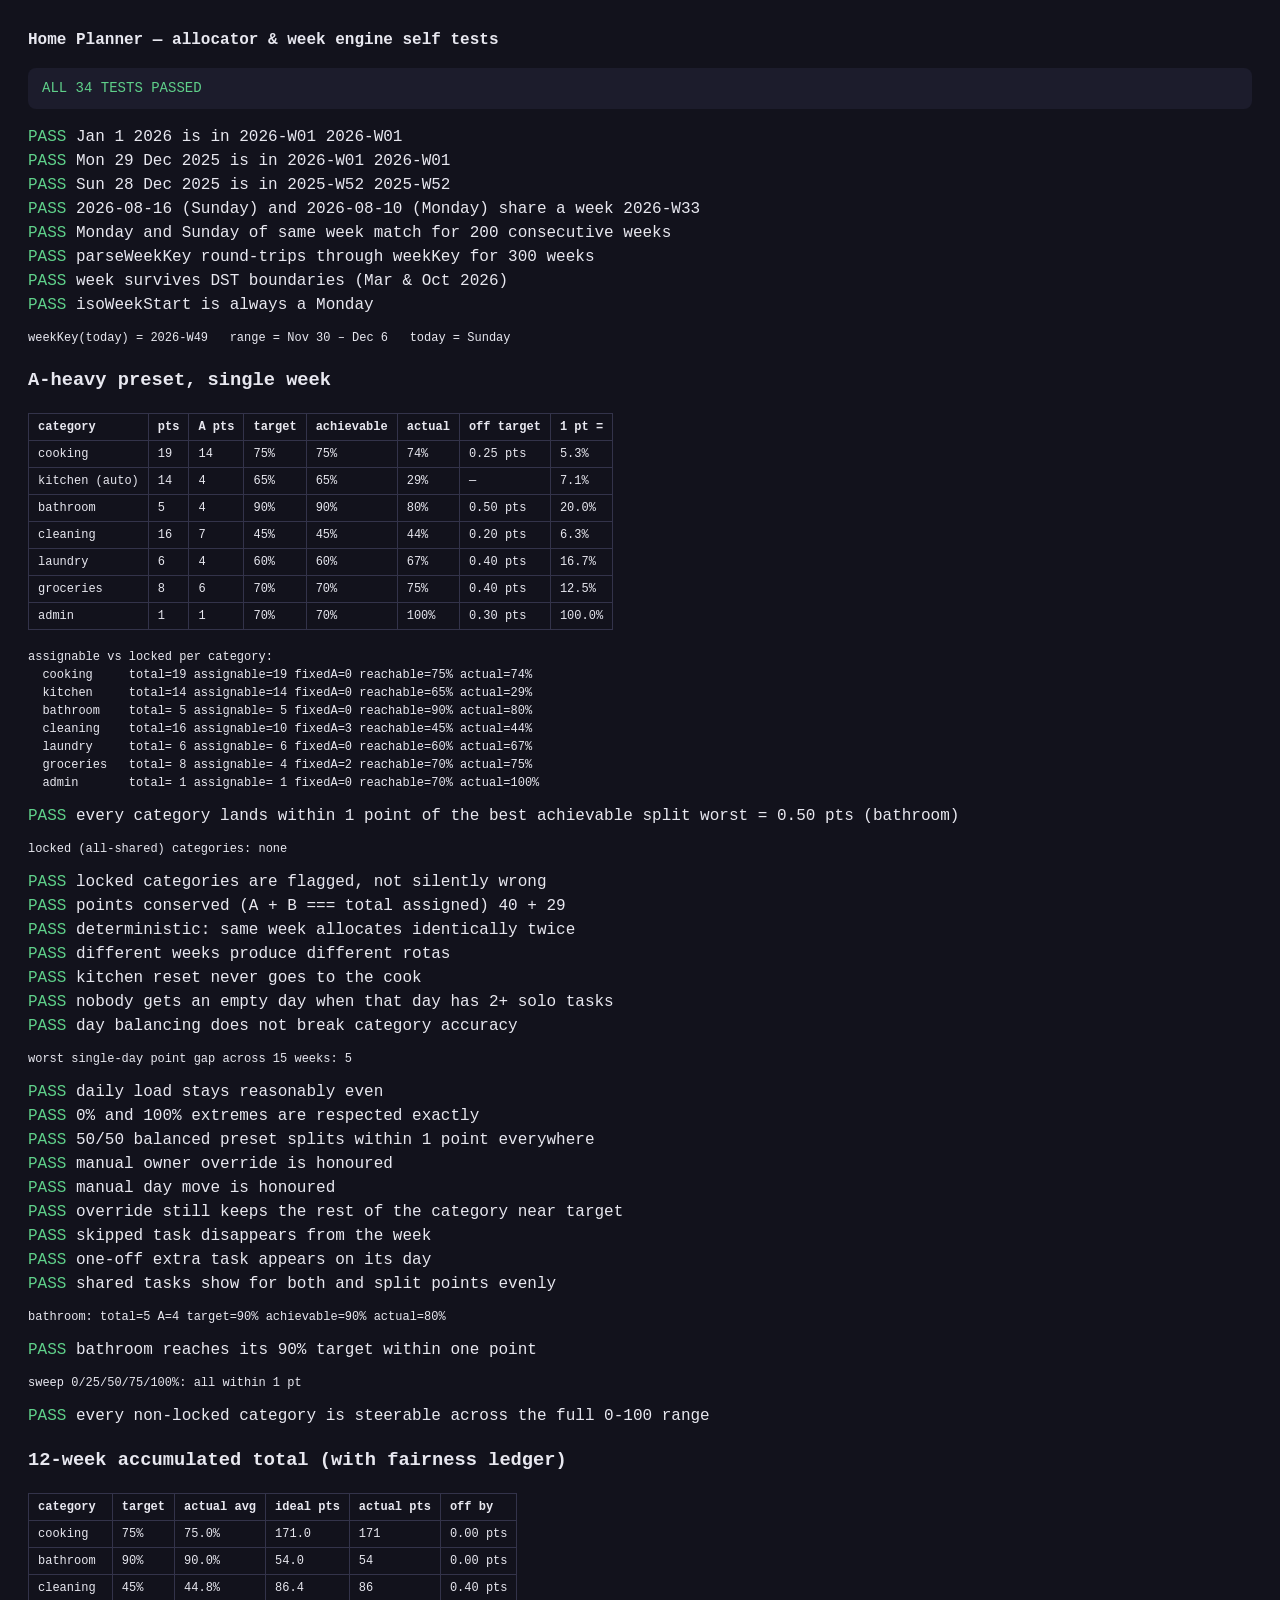
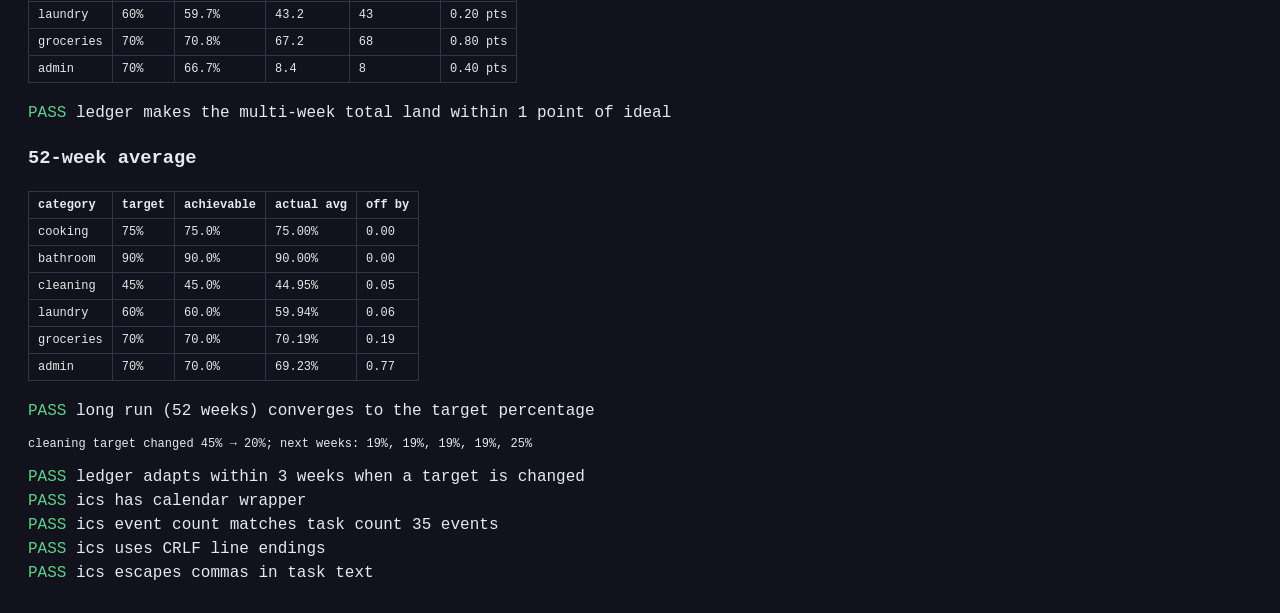
==== tests/self-test.html @ 7e5d30ae "Home Planner: installable, tablet-first weekly task planner A small offline-capable web app that spl" ====
<!DOCTYPE html>
<html lang="en">
<head>
<meta charset="UTF-8">
<title>Home Planner — self tests</title>
<style>
  body{font-family:ui-monospace,SFMono-Regular,Menlo,monospace;background:#12121c;color:#e8e8f0;padding:20px;line-height:1.5}
  h1{font-size:16px;margin:0 0 14px}
  .pass{color:#5fd08a}.fail{color:#ff7b72;font-weight:700}
  table{border-collapse:collapse;margin:10px 0 18px;font-size:12px}
  td,th{border:1px solid #33334a;padding:4px 9px;text-align:left}
  pre{white-space:pre-wrap;font-size:12px}
  #summary{margin:16px 0;padding:10px 14px;border-radius:8px;background:#1c1c2c;font-size:14px}
</style>
</head>
<body>
<h1>Home Planner — allocator &amp; week engine self tests</h1>
<div id="summary">running…</div>
<div id="out"></div>
<script type="module">
import { weekKey, parseWeekKey, shiftWeekKey, isoWeekStart, DAY_NAMES, weekRangeLabel, dayName } from '../js/week.js';
import { normalise, defaultShares } from '../js/state.js';
import { allocate, allocateWeek, weekTaskInstances, BOTH } from '../js/allocate.js';
import { buildIcs } from '../js/ics.js';
import { DEFAULT_TASKS } from '../js/data.js';

const out = document.getElementById('out');
let pass = 0, fail = 0;

function log(html) { const d = document.createElement('div'); d.innerHTML = html; out.appendChild(d); }
function ok(name, cond, extra = '') {
  if (cond) { pass++; log(`<span class="pass">PASS</span> ${name} ${extra}`); }
  else { fail++; log(`<span class="fail">FAIL</span> ${name} ${extra}`); }
}

// ── week engine ──────────────────────────────────────────────
ok('Jan 1 2026 is in 2026-W01', weekKey(new Date(2026, 0, 1)) === '2026-W01', weekKey(new Date(2026, 0, 1)));
ok('Mon 29 Dec 2025 is in 2026-W01', weekKey(new Date(2025, 11, 29)) === '2026-W01', weekKey(new Date(2025, 11, 29)));
ok('Sun 28 Dec 2025 is in 2025-W52', weekKey(new Date(2025, 11, 28)) === '2025-W52', weekKey(new Date(2025, 11, 28)));
ok('2026-08-16 (Sunday) and 2026-08-10 (Monday) share a week',
   weekKey(new Date(2026, 7, 16)) === weekKey(new Date(2026, 7, 10)),
   weekKey(new Date(2026, 7, 16)));
ok('Monday and Sunday of same week match for 200 consecutive weeks', (() => {
  for (let i = 0; i < 200; i++) {
    const mon = new Date(2024, 0, 1 + i * 7);
    const sun = new Date(2024, 0, 1 + i * 7 + 6);
    if (weekKey(mon) !== weekKey(sun)) return false;
  }
  return true;
})());
ok('parseWeekKey round-trips through weekKey for 300 weeks', (() => {
  let k = '2024-W01';
  for (let i = 0; i < 300; i++) {
    const p = parseWeekKey(k);
    const local = new Date(p.monday.getUTCFullYear(), p.monday.getUTCMonth(), p.monday.getUTCDate());
    if (weekKey(local) !== k) return false;
    k = shiftWeekKey(k, 1);
  }
  return true;
})());
ok('week survives DST boundaries (Mar & Oct 2026)', (() => {
  const marA = weekKey(new Date(2026, 2, 29, 1)); // clocks go forward in EU
  const marB = weekKey(new Date(2026, 2, 29, 23));
  const octA = weekKey(new Date(2026, 9, 25, 1));
  const octB = weekKey(new Date(2026, 9, 25, 23));
  return marA === marB && octA === octB;
})());
ok('isoWeekStart is always a Monday', (() => {
  for (let i = 0; i < 400; i++) {
    const d = new Date(2025, 0, 1 + i);
    if (isoWeekStart(d).getUTCDay() !== 1) return false;
  }
  return true;
})());
log(`<pre>weekKey(today) = ${weekKey()}   range = ${weekRangeLabel(weekKey())}   today = ${dayName()}</pre>`);

// ── allocator ────────────────────────────────────────────────
function makeState(overrides = {}) {
  return normalise({ shares: defaultShares('aHeavy'), ...overrides });
}

function report(title, alloc, shares) {
  const rows = Object.entries(alloc.perCat)
    .filter(([, c]) => c.total > 0)
    .map(([cat, c]) => {
      const dev = c.auto ? '—' : `${c.offBy.toFixed(2)} pts`;
      return `<tr><td>${cat}${c.auto ? ' (auto)' : ''}${c.locked ? ' (locked)' : ''}</td><td>${c.total}</td><td>${c.a}</td><td>${shares[cat]}%</td><td>${c.reachable}%</td><td>${c.actual}%</td><td>${dev}</td><td>${c.step.toFixed(1)}%</td></tr>`;
    });
  log(`<h3>${title}</h3><table><tr><th>category</th><th>pts</th><th>A pts</th><th>target</th><th>achievable</th><th>actual</th><th>off target</th><th>1 pt =</th></tr>${rows.join('')}</table>`);
}

const s1 = makeState();
const key = weekKey();
const a1 = allocate(s1, key, { carry: {} });
report('A-heavy preset, single week', a1, s1.shares);
log(`<pre>assignable vs locked per category:
${Object.entries(a1.perCat).filter(([,c])=>c.total).map(([k,c])=>`  ${k.padEnd(11)} total=${String(c.total).padStart(2)} assignable=${String(c.assignable).padStart(2)} fixedA=${c.fixedA} reachable=${c.reachable}% actual=${c.actual}%${c.locked?'  LOCKED (all shared)':''}`).join('\n')}</pre>`);

// Accuracy: measure against what the task mix actually permits. Shared ("together")
// tasks are locked to 50/50, so they cap how lopsided a category can be.
let worst = 0, worstCat = '';
Object.entries(a1.perCat).forEach(([cat, c]) => {
  if (!c.total || c.auto || c.locked) return;
  const off = Math.abs(c.a - (c.reachable * c.total) / 100);
  if (off > worst) { worst = off; worstCat = cat; }
});
ok('every category lands within 1 point of the best achievable split', worst <= 1 + 1e-9, `worst = ${worst.toFixed(2)} pts (${worstCat || 'none'})`);

ok('locked categories are flagged, not silently wrong', (() => {
  const locked = Object.entries(a1.perCat).filter(([, c]) => c.locked);
  log(`<pre>locked (all-shared) categories: ${locked.map(([k]) => k).join(', ') || 'none'}</pre>`);
  return locked.every(([, c]) => c.assignable === 0);
})());

ok('points conserved (A + B === total assigned)', (() => {
  const total = a1.instances.reduce((s, t) => s + t.pts, 0);
  return Math.abs(a1.totals.a + a1.totals.b - total) < 1e-9;
})(), `${a1.totals.a} + ${a1.totals.b}`);

ok('deterministic: same week allocates identically twice', (() => {
  const b = allocate(makeState(), key, { carry: {} });
  return JSON.stringify(b.days) === JSON.stringify(allocate(makeState(), key, { carry: {} }).days);
})());

ok('different weeks produce different rotas', (() => {
  const keys = [key, shiftWeekKey(key, 1), shiftWeekKey(key, 2), shiftWeekKey(key, 3)];
  const sigs = new Set(keys.map(k => JSON.stringify(allocate(makeState(), k, { carry: {} }).days[ 'Monday' ].items.map(i => i.owner))));
  return sigs.size > 1;
})());

ok('kitchen reset never goes to the cook', (() => {
  for (let w = 0; w < 12; w++) {
    const k = shiftWeekKey(key, w);
    const a = allocate(makeState(), k, { carry: {} });
    for (const d of DAY_NAMES) {
      const day = a.days[d];
      const cook = day.items.find(i => i.cat === 'cooking' && i.owner !== BOTH);
      const kitchen = day.items.find(i => i.cat === 'kitchen');
      if (cook && kitchen && cook.owner === kitchen.owner) return false;
    }
  }
  return true;
})());

ok('nobody gets an empty day when that day has 2+ solo tasks', (() => {
  for (let w = 0; w < 12; w++) {
    const a = allocate(makeState(), shiftWeekKey(key, w), { carry: {} });
    for (const d of DAY_NAMES) {
      const items = a.days[d].items;
      const solo = items.filter(i => i.owner !== BOTH);
      if (solo.length < 2) continue;
      const owners = new Set(items.map(i => i.owner));
      if (!(owners.has(a.people.a.id) || owners.has(BOTH)) || !(owners.has(a.people.b.id) || owners.has(BOTH))) return false;
    }
  }
  return true;
})());

ok('day balancing does not break category accuracy', (() => {
  // Swaps are only allowed between same-category, same-point tasks, so totals must hold.
  for (let w = 0; w < 15; w++) {
    const a = allocate(makeState(), shiftWeekKey(key, w), { carry: {} });
    for (const c of Object.values(a.perCat)) {
      if (!c.total || c.auto || c.locked) continue;
      if (Math.abs(c.a - (c.reachable * c.total) / 100) > 1 + 1e-9) return false;
    }
  }
  return true;
})());

ok('daily load stays reasonably even', (() => {
  let worstDay = 0;
  for (let w = 0; w < 15; w++) {
    const a = allocate(makeState(), shiftWeekKey(key, w), { carry: {} });
    for (const d of DAY_NAMES) {
      const gap = Math.abs(a.days[d].ptsA - a.days[d].ptsB);
      if (gap > worstDay) worstDay = gap;
    }
  }
  log(`<pre>worst single-day point gap across 15 weeks: ${worstDay}</pre>`);
  return worstDay <= 5;
})());

ok('0% and 100% extremes are respected exactly', (() => {
  const zero = makeState({ shares: { ...defaultShares('aHeavy'), cooking: 0, laundry: 0 } });
  const full = makeState({ shares: { ...defaultShares('aHeavy'), cooking: 100, laundry: 100 } });
  const az = allocate(zero, key, { carry: {} });
  const af = allocate(full, key, { carry: {} });
  return az.perCat.cooking.a === 0 && az.perCat.laundry.a === 0 &&
         af.perCat.cooking.a === af.perCat.cooking.total && af.perCat.laundry.a === af.perCat.laundry.total;
})());

ok('50/50 balanced preset splits within 1 point everywhere', (() => {
  const s = makeState({ shares: Object.fromEntries(Object.keys(defaultShares('balanced')).map(c => [c, 50])) });
  const a = allocate(s, key, { carry: {} });
  return Object.values(a.perCat).every(c => !c.total || c.auto || Math.abs(c.a - c.total / 2) <= 1);
})());

// Manual moves and overrides
const s2 = makeState();
const first = DEFAULT_TASKS.find(t => t.cat === 'laundry');
s2.weeks[key] = { done: {}, owner: { [first.id]: s2.people[1].id }, dayOf: { [first.id]: 'Friday' }, skipped: {}, extras: [], notes: '', roll: 0 };
const a2 = allocate(s2, key, { carry: {} });
ok('manual owner override is honoured', a2.days.Friday.items.some(i => i.id === first.id && i.owner === s2.people[1].id));
ok('manual day move is honoured', a2.days.Friday.items.some(i => i.id === first.id) && !a2.days.Tuesday.items.some(i => i.id === first.id));
ok('override still keeps the rest of the category near target', (() => {
  const c = a2.perCat.laundry;
  return Math.abs(c.a - (c.total * c.target) / 100) <= 1.5;
})());

const s3 = makeState();
s3.weeks[key] = { done: {}, owner: {}, dayOf: {}, skipped: { 'wed-vacuum': true }, extras: [
  { id: 'x1', text: 'Fix the shelf', cat: 'admin', pts: 2, day: 'Saturday', person: null, shared: false, extra: true }
], notes: '', roll: 0 };
const a3 = allocate(s3, key, { carry: {} });
ok('skipped task disappears from the week', !a3.instances.some(i => i.id === 'wed-vacuum'));
ok('one-off extra task appears on its day', a3.days.Saturday.items.some(i => i.id === 'x1'));

ok('shared tasks show for both and split points evenly', (() => {
  const shared = a1.instances.filter(i => i.shared);
  if (!shared.length) return false;
  return a1.days.Saturday.items.filter(i => i.shared).every(i => i.owner === BOTH);
})());

// A lopsided target must be reachable now that bathroom jobs are solo work.
ok('bathroom reaches its 90% target within one point', (() => {
  const c = a1.perCat.bathroom;
  log(`<pre>bathroom: total=${c.total} A=${c.a} target=${c.target}% achievable=${c.reachable}% actual=${c.actual}%</pre>`);
  return !c.locked && Math.abs(c.a - (c.reachable * c.total) / 100) <= 1;
})());

ok('every non-locked category is steerable across the full 0-100 range', (() => {
  const results = [];
  for (const pct of [0, 25, 50, 75, 100]) {
    const s = makeState({ shares: Object.fromEntries(Object.keys(defaultShares('aHeavy')).map(c => [c, pct])) });
    const a = allocate(s, key, { carry: {} });
    for (const [cat, c] of Object.entries(a.perCat)) {
      if (!c.total || c.auto || c.locked) continue;
      const off = Math.abs(c.a - (c.reachable * c.total) / 100);
      if (off > 1) results.push(`${cat}@${pct}%: off ${off.toFixed(2)}`);
    }
  }
  log(`<pre>sweep 0/25/50/75/100%: ${results.length ? results.join(', ') : 'all within 1 pt'}</pre>`);
  return results.length === 0;
})());

// Fairness ledger across many weeks. Measured in accumulated POINTS, not percentages:
// a category with one 1-point task per week can only ever land on whole points, so over
// 12 weeks a 70% target (8.4 pts) must resolve to 8 or 9. Judging such a category by
// percentage deviation would demand an impossible split.
ok('ledger makes the multi-week total land within 1 point of ideal', (() => {
  const s = makeState();
  const keys = Array.from({ length: 12 }, (_, i) => shiftWeekKey(key, i));
  const acc = {};
  // Weeks must be created as we go: the ledger only looks at weeks that already exist.
  keys.forEach(k => {
    s.weeks[k] = { done: {}, owner: {}, dayOf: {}, skipped: {}, extras: [], notes: '', roll: 0 };
    const a = allocateWeek(s, k);
    Object.entries(a.perCat).forEach(([cat, c]) => {
      if (!c.total || c.auto || c.locked) return;
      acc[cat] = acc[cat] || { a: 0, total: 0, target: c.target, reach: 0 };
      acc[cat].a += c.a;
      acc[cat].total += c.total;
      acc[cat].reach += (c.reachable * c.total) / 100;
    });
  });
  const rows = Object.entries(acc).map(([cat, c]) => {
    const actual = (c.a / c.total) * 100;
    const idealPts = c.reach;
    const offPts = Math.abs(c.a - idealPts);
    return `<tr><td>${cat}</td><td>${c.target}%</td><td>${actual.toFixed(1)}%</td><td>${idealPts.toFixed(1)}</td><td>${c.a}</td><td>${offPts.toFixed(2)} pts</td></tr>`;
  });
  log(`<h3>12-week accumulated total (with fairness ledger)</h3><table><tr><th>category</th><th>target</th><th>actual avg</th><th>ideal pts</th><th>actual pts</th><th>off by</th></tr>${rows.join('')}</table>`);
  return Object.values(acc).every(c => Math.abs(c.a - c.reach) <= 1 + 1e-9);
})());

// Convergence proof: given enough weeks, even a 1-point-per-week category should track
// its target to within a fraction of a percent.
ok('long run (52 weeks) converges to the target percentage', (() => {
  const s = makeState();
  const acc = {};
  for (let i = 0; i < 52; i++) {
    const k = shiftWeekKey(key, i);
    s.weeks[k] = { done: {}, owner: {}, dayOf: {}, skipped: {}, extras: [], notes: '', roll: 0 };
    const a = allocateWeek(s, k);
    Object.entries(a.perCat).forEach(([cat, c]) => {
      if (!c.total || c.auto || c.locked) return;
      acc[cat] = acc[cat] || { a: 0, total: 0, target: c.target, reach: 0 };
      acc[cat].a += c.a;
      acc[cat].total += c.total;
      acc[cat].reach += (c.reachable * c.total) / 100;
    });
  }
  const rows = Object.entries(acc).map(([cat, c]) => {
    const actual = (c.a / c.total) * 100;
    const ideal = (c.reach / c.total) * 100;
    return `<tr><td>${cat}</td><td>${c.target}%</td><td>${ideal.toFixed(1)}%</td><td>${actual.toFixed(2)}%</td><td>${Math.abs(actual - ideal).toFixed(2)}</td></tr>`;
  });
  log(`<h3>52-week average</h3><table><tr><th>category</th><th>target</th><th>achievable</th><th>actual avg</th><th>off by</th></tr>${rows.join('')}</table>`);
  return Object.values(acc).every(c => Math.abs((c.a / c.total) * 100 - (c.reach / c.total) * 100) < 1);
})());

// Changing your mind mid-stream must not leave a permanent debt hangover.
ok('ledger adapts within 3 weeks when a target is changed', (() => {
  const s = makeState();
  for (let i = 0; i < 8; i++) {
    const k = shiftWeekKey(key, i);
    s.weeks[k] = { done: {}, owner: {}, dayOf: {}, skipped: {}, extras: [], notes: '', roll: 0 };
    allocateWeek(s, k);
  }
  s.shares.cleaning = 20; // was 45
  const after = [];
  for (let i = 8; i < 13; i++) {
    const k = shiftWeekKey(key, i);
    s.weeks[k] = { done: {}, owner: {}, dayOf: {}, skipped: {}, extras: [], notes: '', roll: 0 };
    const a = allocateWeek(s, k);
    after.push(a.perCat.cleaning.actual);
  }
  log(`<pre>cleaning target changed 45% → 20%; next weeks: ${after.join('%, ')}%</pre>`);
  const settled = after.slice(2);
  return settled.every(p => Math.abs(p - 20) <= 12);
})());

// ── calendar export ──────────────────────────────────────────
const ics = buildIcs(s1, [key]);
ok('ics has calendar wrapper', ics.startsWith('BEGIN:VCALENDAR') && ics.trim().endsWith('END:VCALENDAR'));
ok('ics event count matches task count', (() => {
  const events = (ics.match(/BEGIN:VEVENT/g) || []).length;
  return events === a1.instances.length;
})(), `${(ics.match(/BEGIN:VEVENT/g) || []).length} events`);
ok('ics uses CRLF line endings', ics.includes('\r\n') && !/[^\r]\n/.test(ics));
ok('ics escapes commas in task text', (() => {
  const s = makeState();
  s.tasks = [{ id: 't1', text: 'Buy milk, eggs; and bread', cat: 'groceries', pts: 1, day: 'Monday', active: true }];
  return buildIcs(s, [key]).includes('milk\\, eggs\\; and bread');
})());

document.getElementById('summary').innerHTML =
  fail === 0
    ? `<span class="pass">ALL ${pass} TESTS PASSED</span>`
    : `<span class="fail">${fail} FAILED</span> / ${pass} passed`;
</script>
</body>
</html>
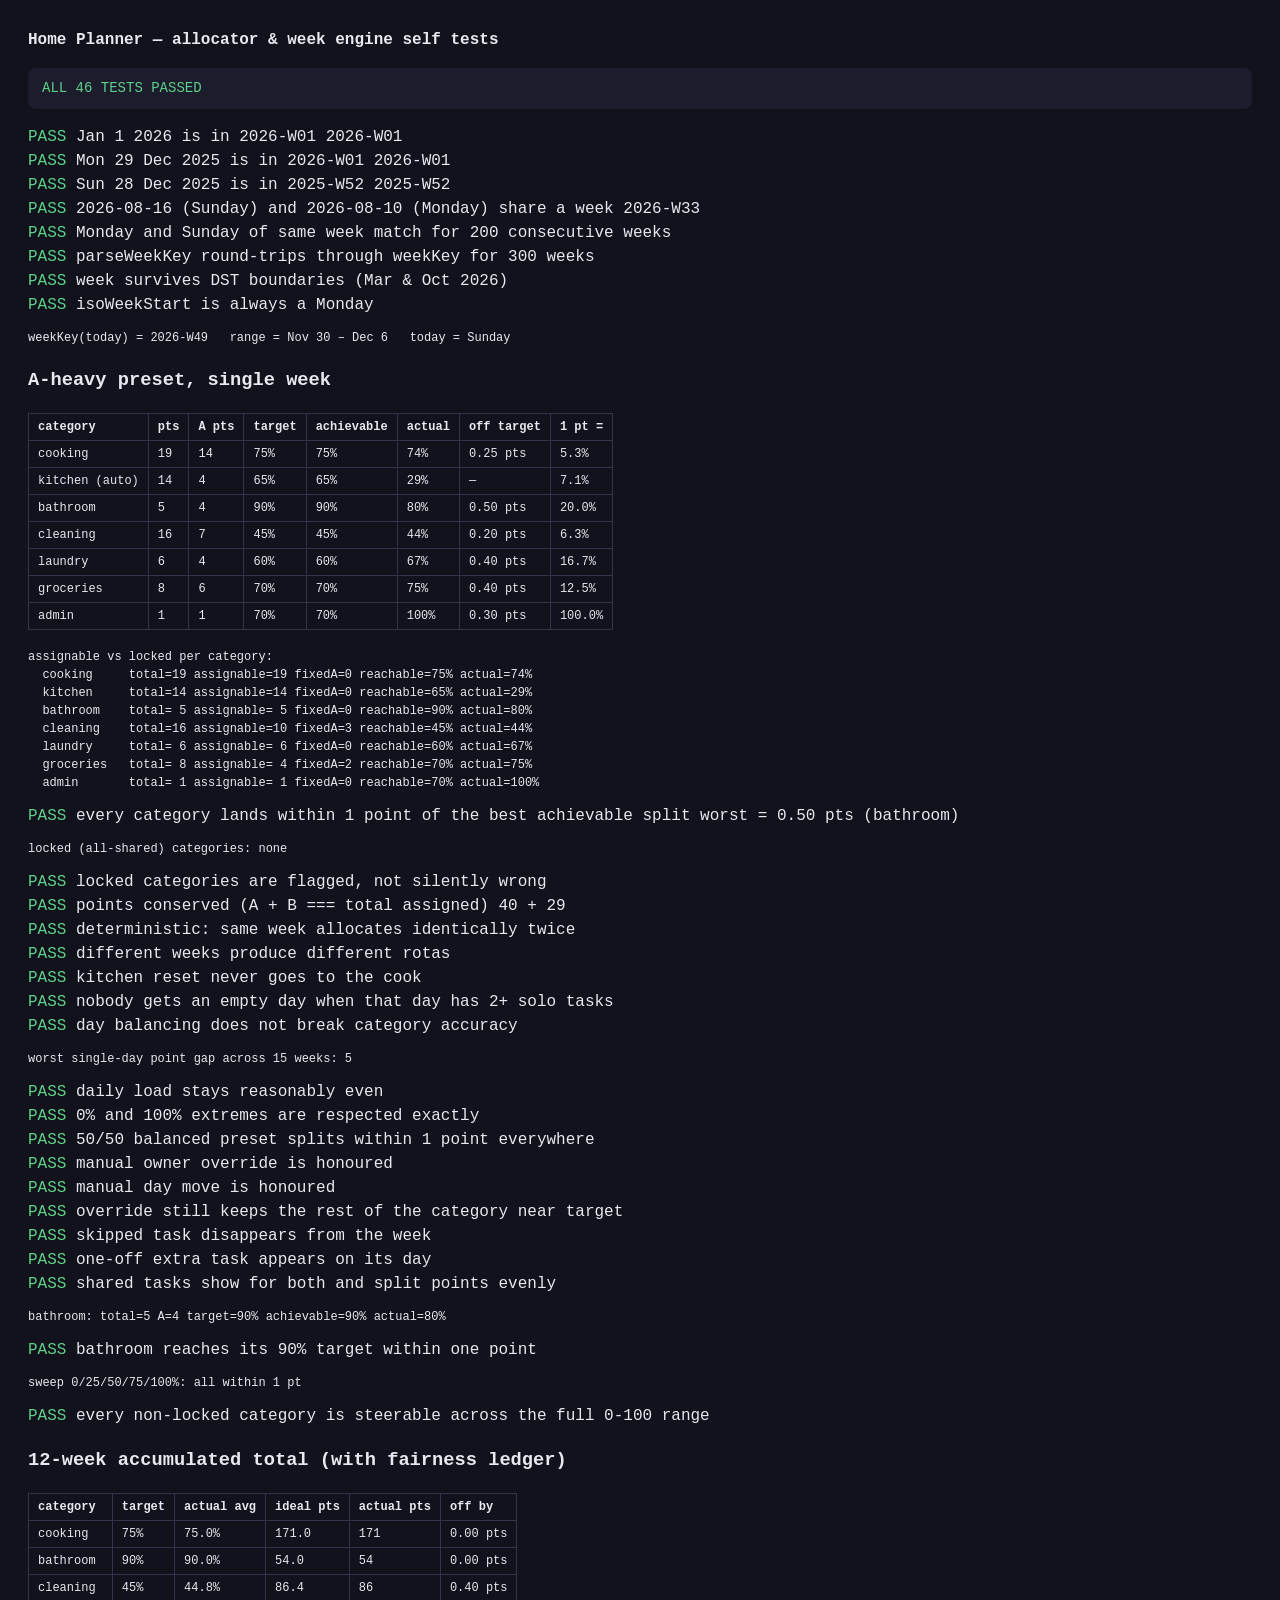
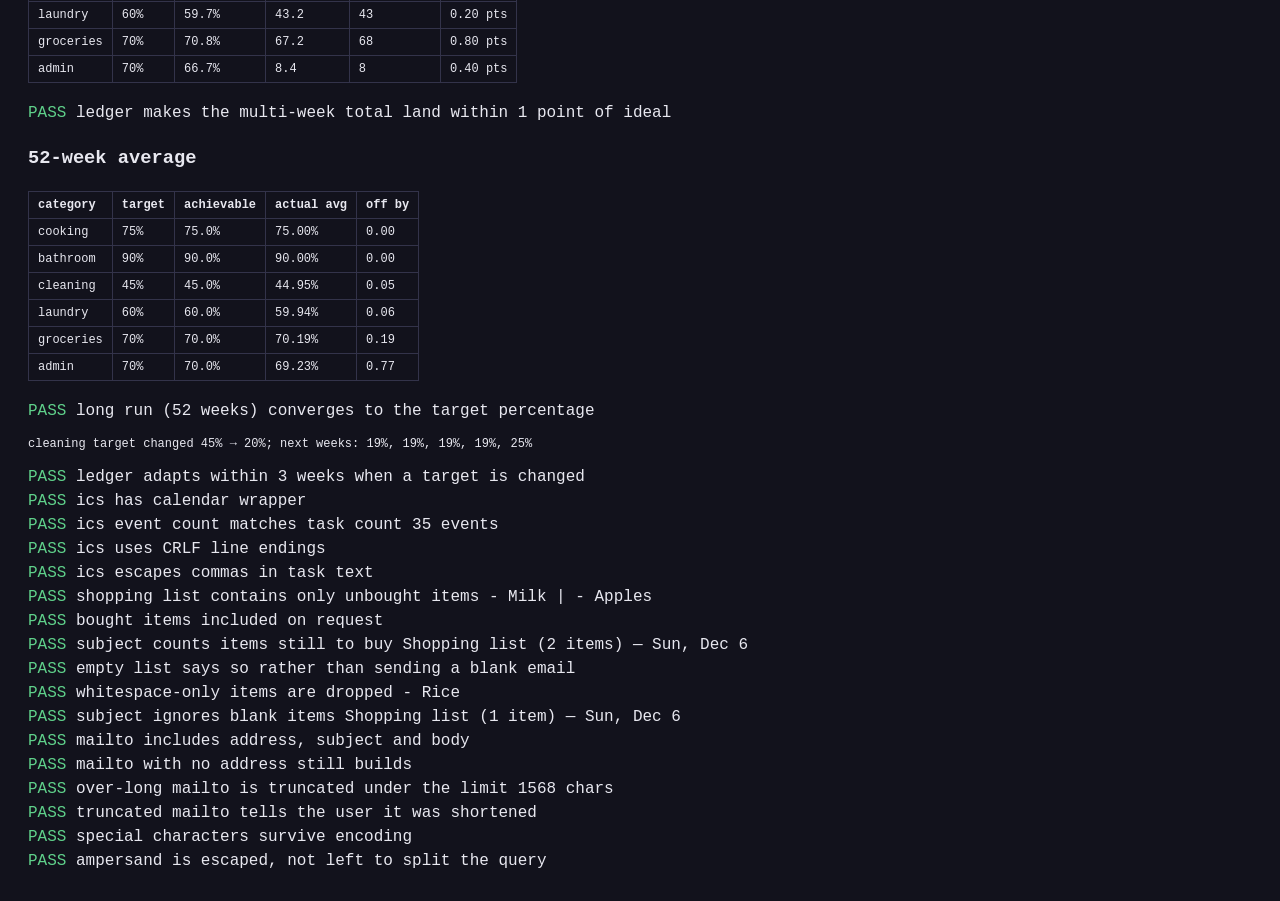
==== commit a9728dc0: "Add sending the shopping list by email The list was trapped on the device it was typed on, which is " ====
--- a/tests/self-test.html
+++ b/tests/self-test.html
@@ -22,6 +22,7 @@
 import { normalise, defaultShares } from '../js/state.js';
 import { allocate, allocateWeek, weekTaskInstances, BOTH } from '../js/allocate.js';
 import { buildIcs } from '../js/ics.js';
+import { shoppingListText, shoppingListSubject, buildMailto } from '../js/share.js';
 import { DEFAULT_TASKS } from '../js/data.js';
 
 const out = document.getElementById('out');
@@ -335,6 +336,47 @@
   return buildIcs(s, [key]).includes('milk\\, eggs\\; and bread');
 })());
 
+// ── sharing the shopping list ────────────────────────────────
+{
+  const s = makeState();
+  s.groceries = [
+    { id: 'g1', text: 'Milk', checked: false },
+    { id: 'g2', text: 'Bread', checked: true },
+    { id: 'g3', text: 'Apples', checked: false },
+  ];
+
+  const body = shoppingListText(s);
+  ok('shopping list contains only unbought items', body.includes('Milk') && body.includes('Apples') && !body.includes('Bread'), body.replace(/\n/g, ' | '));
+  ok('bought items included on request', shoppingListText(s, { includeBought: true }).includes('Bread'));
+  ok('subject counts items still to buy', shoppingListSubject(s).includes('2 items'), shoppingListSubject(s));
+
+  const empty = makeState();
+  empty.groceries = [{ id: 'g1', text: 'Milk', checked: true }];
+  ok('empty list says so rather than sending a blank email', shoppingListText(empty).includes('Nothing left to buy'));
+
+  // Blank rows are easy to create by tapping add twice; they must not become "- ".
+  const blanks = makeState();
+  blanks.groceries = [{ id: 'g1', text: '   ', checked: false }, { id: 'g2', text: 'Rice', checked: false }];
+  ok('whitespace-only items are dropped', shoppingListText(blanks) === '- Rice', shoppingListText(blanks));
+  ok('subject ignores blank items', shoppingListSubject(blanks).includes('1 item)'), shoppingListSubject(blanks));
+
+  const short = buildMailto('a@b.com', 'Subject', '- Milk\n- Apples');
+  ok('mailto includes address, subject and body', short.url.startsWith('mailto:a@b.com?') && short.url.includes('Milk') && !short.truncated);
+  ok('mailto with no address still builds', buildMailto('', 'S', '- Milk').url.startsWith('mailto:?'));
+
+  // A long list must be trimmed rather than handed to the OS at a length it will reject.
+  const many = Array.from({ length: 400 }, (_, i) => `- Item number ${i} with a long name`).join('\n');
+  const big = buildMailto('a@b.com', 'Subject', many);
+  ok('over-long mailto is truncated under the limit', big.truncated && big.url.length <= 1600, `${big.url.length} chars`);
+  ok('truncated mailto tells the user it was shortened', decodeURIComponent(big.url).includes('list shortened'));
+
+  // Characters that would otherwise break the URL or split the body.
+  const tricky = buildMailto('a@b.com', 'S', '- Tea & coffee\n- 50% cream\n- a?b=c#d');
+  const decoded = decodeURIComponent(tricky.url);
+  ok('special characters survive encoding', decoded.includes('Tea & coffee') && decoded.includes('50% cream') && decoded.includes('a?b=c#d'));
+  ok('ampersand is escaped, not left to split the query', !tricky.url.includes('Tea & coffee') && tricky.url.includes('%26'));
+}
+
 document.getElementById('summary').innerHTML =
   fail === 0
     ? `<span class="pass">ALL ${pass} TESTS PASSED</span>`
